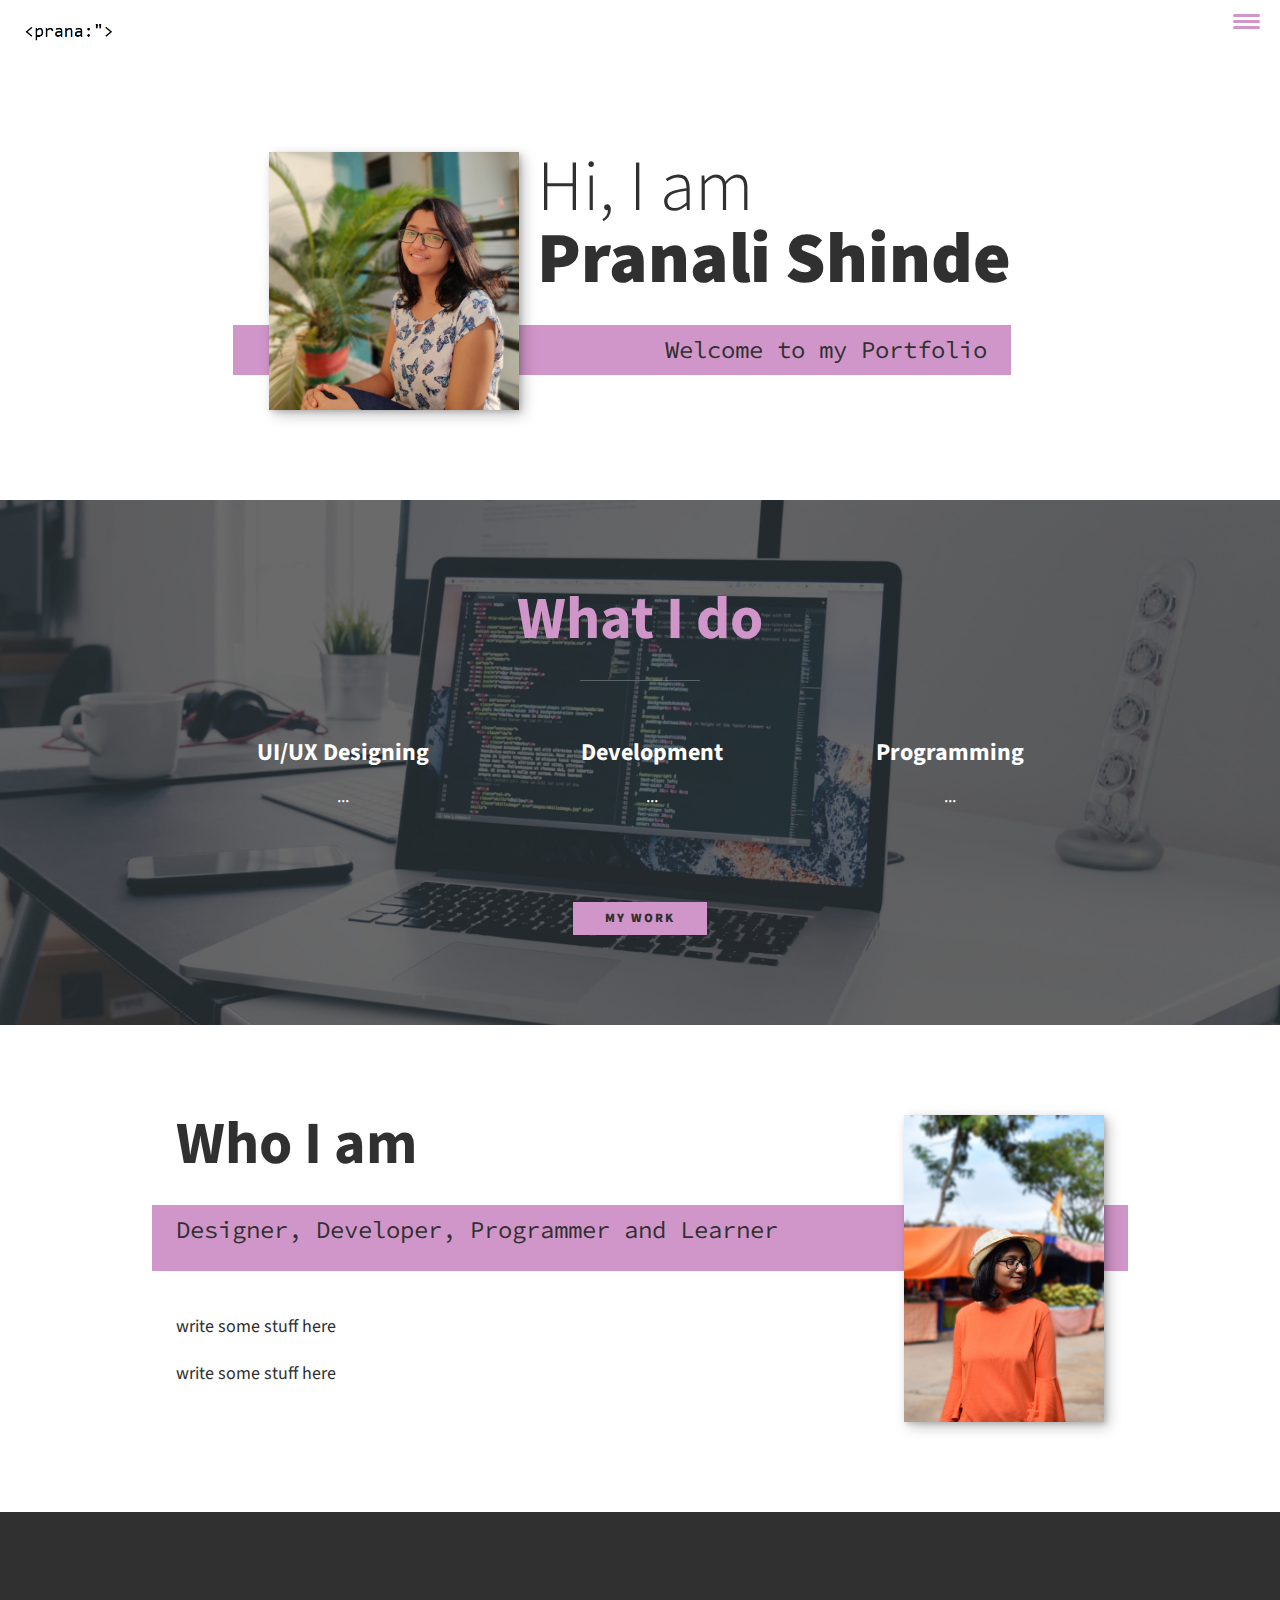
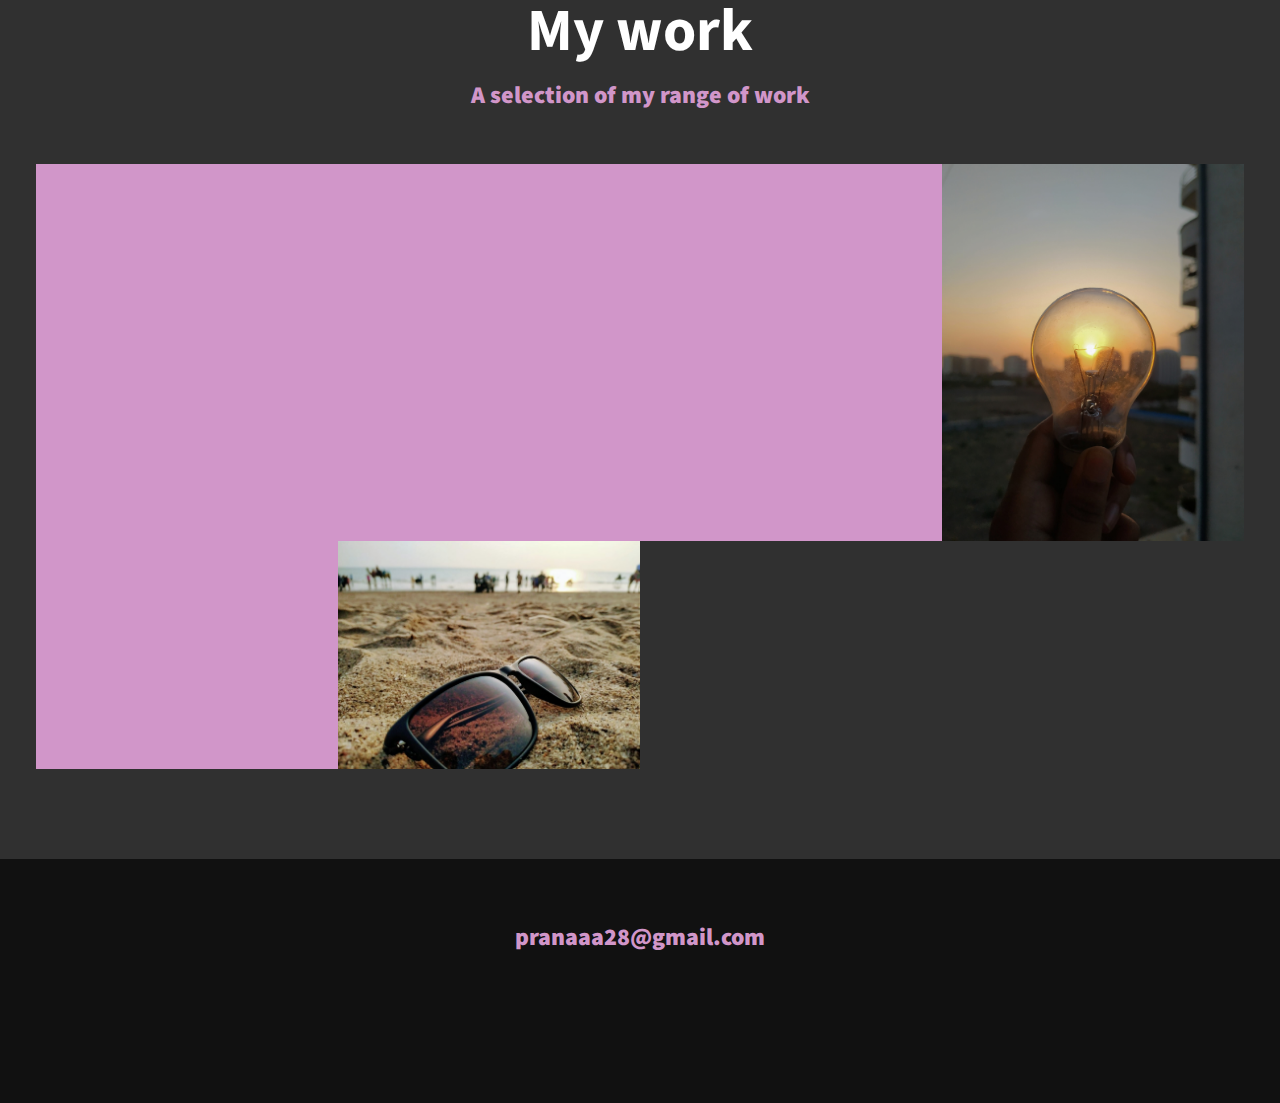
==== index.html @ b1d1e502 "upload files" ====
<!DOCTYPE html>
<html lang="en">
    <head>
        <meta charset="UTF-8">
        <meta name="viewport" content="width=device-width, initial-scale=1.0">
        <title>My Portfolio Website</title>
        <link rel="stylesheet" href="https://cdnjs.cloudflare.com/ajax/libs/normalize/7.0.0/normalize.min.css">
        <link rel="stylesheet" href="https://cdnjs.cloudflare.com/ajax/libs/font-awesome/5.11.2/css/all.css" integrity="sha256-46qynGAkLSFpVbEBog43gvNhfrOj+BmwXdxFgVK/Kvc=" crossorigin="anonymous" />  
        
        <!-- Update these with your own fonts -->
        <link href="https://fonts.googleapis.com/css?family=Source+Code+Pro:400,900|Source+Sans+Pro:300,900&display=swap" rel="stylesheet">
        
        <link rel="stylesheet" href="css/style.css">

    </head>
    <body>
        <header>
            <div class="logo">
                <img src="img/devjane.png" alt="">
            </div>
            <button class="nav-toggle" aria-label="toggle navigation">
                <span class="hamburger"></span>
            </button>
            <nav class="nav">
                <ul class="nav__list">
                    <li class="nav__item"><a href="#home" class="nav__link">Home</a></li>
                    <li class="nav__item"><a href="#services" class="nav__link">My Services</a></li>
                    <li class="nav__item"><a href="#about" class="nav__link">About me</a></li>
                    <li class="nav__item"><a href="#work" class="nav__link">My Work</a></li>
                </ul>
            </nav>
        </header>
        
        <!-- Introduction -->
        <section class="intro" id="home">
            <h1 class="section__title section__title--intro">
                Hi, I am <strong>Pranali Shinde </strong>
            </h1>
            <p class="section__subtitle section__subtitle--intro">Welcome to my Portfolio</p>
            <img src="img/dev-jane-01.jpg" alt="" class="intro__img">
        </section>
        
        
        <!-- My services -->
        <section class="my-services" id="services">
            <h2 class="section__title section__title--services">What I do</h2>
            <div class="services">
                <div class="service">
                    <h3>UI/UX Designing</h3>
                    <p> ...</p>
                </div> <!-- / service -->
                
                <div class="service">
                    <h3>Development</h3>
                    <p>...</p>
                </div> <!-- / service -->
                
                <div class="service">
                    <h3>Programming</h3>
                    <p>...</p>
                </div> <!-- / service -->
            </div> <!-- / services -->
            
            <a href="#work" class="btn">My Work</a>
        </section>
        
        
        <!-- About me -->
        <section class="about-me" id="about">
           <h2 class="section__title section__title--about">Who I am</h2>
           <p class="section__subtitle section__subtitle--about">Designer, Developer, Programmer and Learner</p>
           
           <div class="about-me__body">
               <p>write some stuff here</p>
               <p>write some stuff here</p>
           </div>
           
           <img src="img/dev-jane-02.jpg" alt="" class="about-me__img">
        </section>
        
        <!-- My Work -->
        <section class="my-work" id="work">
            <h2 class="section__title section__title--work">My work</h2>
            <p class="section__subtitle section__subtitle--work">A selection of my range of work</p>
            
            <div class="portfolio">
                <!-- Portfolio item 01 -->
                <a href="portfolio-item.html" class="portfolio__item">
                    <img src="img/portfolio-01.jpg" alt="" class="portfolio__img">
                </a>
                
                <!-- Portfolio item 02 -->
                <a href="portfolio-item.html" class="portfolio__item">
                    <img src="img/portfolio-02.jpg" alt="" class="portfolio__img">
                </a>
                
                <!-- Portfolio item 03 -->
                <a href="portfolio-item.html" class="portfolio__item">
                    <img src="img/portfolio-03.jpg" alt="" class="portfolio__img">
                </a>
                
                <!-- Portfolio item 04 -->
                <a href="portfolio-item.html" class="portfolio__item">
                    <img src="img/portfolio-04.jpg" alt="" class="portfolio__img">
                </a>
                
                <!-- Portfolio item 05 -->
                <a href="portfolio-item.html" class="portfolio__item">
                    <img src="img/portfolio-05.jpg" alt="" class="portfolio__img">
                </a>
                
                <!-- Portfolio item 06 -->
                <a href="portfolio-item.html" class="portfolio__item">
                    <img src="img/portfolio-06.jpg" alt="" class="portfolio__img">
                </a>
                
                <!-- Portfolio item 07 -->
                <a href="portfolio-item.html" class="portfolio__item">
                    <img src="img/portfolio-07.jpg" alt="" class="portfolio__img">
                </a>
                
                <!-- Portfolio item 08 -->
                <a href="#" class="portfolio__item">
                    <img src="img/portfolio-08.jpg" alt="" class="portfolio__img">
                </a>
                
                <!-- Portfolio item 09 -->
                <a href="#" class="portfolio__item">
                    <img src="img/portfolio-09.jpg" alt="" class="portfolio__img">
                </a>
                
                <!-- Portfolio item 0 0-->
                <a href="#" class="portfolio__item">
                    <img src="img/portfolio-10.jpg" alt="" class="portfolio__img">
                </a> 
            </div>
        </section>
        
        
        <!-- Footer -->
        <footer class="footer">
            
            <a href="mailto:pranaaa28@gmail.com" class="footer__link">pranaaa28@gmail.com</a>
            <ul class="social-list">
                <li class="social-list__item">
                    <a class="social-list__link" href="https://www.linkedin.com/in/pranali-shinde-b59006196/">
                        <i class="fab fa-linkedin-in"></i>
                    </a>
                </li>
                <li class="social-list__item">
                    <a class="social-list__link" href="hhttps://www.facebook.com/profile.php?id=100038057359545">
                        <i class="fab fa-facebook-f"></i>
                    </a>
                </li>
                <li class="social-list__item">
                    <a class="social-list__link" href="https://twitter.com/Pranali72898615">
                        <i class="fab fa-twitter"></i>
                    </a>
                </li>
                <li class="social-list__item">
                    <a class="social-list__link" href="https://github.com/pranalishinde28">
                        <i class="fab fa-github"></i>
                    </a>
                </li>
            </ul>
        </footer>
        
        
        <script src="js/index.js"></script>
        
    </body>
</html>
---- css/style.css ----
*,
*::before,
*::after {
    box-sizing: border-box;
}

/* Custom Properties, update these for your own design */

:root {
    --ff-primary: 'Source Sans Pro', sans-serif;
    --ff-secondary: 'Source Code Pro', monospace;
    
    --fw-reg: 300;
    --fw-bold: 900;
    
    --clr-light: #fff;
    --clr-dark: #303030;
    --clr-accent: #d196c9;
    
    --fs-h1: 3rem;
    --fs-h2: 2.25rem;
    --fs-h3: 1.25rem;
    --fs-body: 1rem;
    
    --bs: 0.25em 0.25em 0.75em rgba(0,0,0,.25),
          0.125em 0.125em 0.25em rgba(0,0,0,.15);
}

@media (min-width: 800px) {
    :root {
        --fs-h1: 4.5rem;
        --fs-h2: 3.75rem;
        --fs-h3: 1.5rem;
        --fs-body: 1.125rem;
    }
}

/* General styles */

/* endable this to add smooth scrolling */
/* html {
    scroll-behavior: smooth;
} */


body {
    background: var(--clr-light);
    color: var(--clr-dark);
    margin: 0;
    font-family: var(--ff-primary);
    font-size: var(--fs-body);
    line-height: 1.6;
}

section {
    padding: 5em 2em;
}

img {
    display: block;
    max-width: 100%;
}

strong { font-weight: var(--fw-bold) }

:focus {
    outline: 3px solid var(--clr-accent);
    outline-offset: 3px;
}

/* Buttons */

.btn {
    display: inline-block;
    padding: .5em 2.5em;
    background: var(--clr-accent);
    color: var(--clr-dark);
    text-decoration: none;
    cursor: pointer;
    font-size: .8rem;
    text-transform: uppercase;
    letter-spacing: 2px;
    font-weight: var(--fw-bold);
    transition: transform 200ms ease-in-out;
}

.btn:hover {
    transform: scale(1.1);
}

/* Typography */

h1,
h2,
h3 {
    line-height: 1;
    margin: 0;
}

h1 { font-size: var(--fs-h1) }
h2 { font-size: var(--fs-h2) }
h3 { font-size: var(--fs-h3) }


.section__title {
    margin-bottom: .25em;
}

.section__title--intro {
    font-weight: var(--fw-reg);
}

.section__title--intro strong {
    display: block;
}

.section__subtitle {
    margin: 0;
    font-size: var(--fs-h3);
}

.section__subtitle--intro,
.section__subtitle--about {
    background: var(--clr-accent);
    padding: .25em 1em;
    font-family: var(--ff-secondary);
    margin-bottom: 1em;
}

.section__subtitle--work {
    color: var(--clr-accent);
    font-weight: var(--fw-bold);
    margin-bottom: 2em;
}

/* header */

header {
    display: flex;
    justify-content: space-between;
    padding: 1em;
}

.logo {
    max-width: 100px;
}

.nav {
    position: fixed;
    background: var(--clr-dark);
    color: var(--clr-light);
    top: 0;
    bottom: 0;
    left: 0;
    right: 0;
    z-index: 100;
    
    transform: translateX(100%);
    transition: transform 250ms cubic-bezier(.5, 0, .5, 1);
}

.nav__list {
    list-style: none;
    display: flex;
    height: 100%;
    flex-direction: column;
    justify-content: space-evenly;
    align-items: center;
    margin: 0;
    padding: 0;
}

.nav__link {
    color: inherit;
    font-weight: var(--fw-bold);
    font-size: var(--fs-h2);
    text-decoration: none;
}

.nav__link:hover {
    color: var(--clr-accent);
}

.nav-toggle {
    padding: .5em;
    background: transparent;
    border: 0;
    cursor: pointer;
    position: absolute;
    right: 1em;
    top: 1em;
    z-index: 1000;
}

.nav-open .nav {
    transform: translateX(0);
}

.nav-open .nav-toggle {
    position: fixed;
}

.nav-open .hamburger {
    transform: rotate(.625turn);
}

.nav-open .hamburger::before {
    transform: rotate(90deg) translateX(-6px);
}

.nav-open .hamburger::after {
    opacity: 0;
}






.hamburger {
    display: block;
    position: relative;
}

.hamburger,
.hamburger::before,
.hamburger::after {
    background: var(--clr-accent);
    width: 2em;
    height: 3px;
    border-radius: 1em;
    transition: transform 250ms ease-in-out;
}


.hamburger::before,
.hamburger::after {
    content: '';
    position: absolute;
    left: 0;
    right: 0;
}

.hamburger::before { top: 6px; }
.hamburger::after { bottom: 6px; }


/*  Intro section  */

.intro {
    position: relative;
}

.intro__img {
    box-shadow: var(--bs);
}

.section__subtitle--intro {
    display: inline-block;
}

@media (min-width: 600px) {
    .intro {
        display: grid;
        width: min-content;
        margin: 0 auto;
        grid-column-gap: 1em;
        grid-template-areas: 
            "img title"
            "img subtitle";
        grid-template-columns: min-content max-content;
    }
    
    .intro__img {
        grid-area: img;
        min-width: 250px;
        position: relative;
        z-index: 2;
    }    
    
    .section__subtitle--intro {
        align-self: start;
        grid-column: -1 / 1;
        grid-row: 2;
        text-align: right;
        position: relative;
        left: -1.5em;
        width: calc(100% + 1.5em);
    }
}



/*  My services section  */

.my-services {
    background-color: var(--clr-dark);
    background-image: url(../img/services-bg.jpg);
    background-size: cover;
    /* background-blend-mode: multiply; */
    color: var(--clr-light);
    text-align: center;
}

.section__title--services {
    color: var(--clr-accent);
    position: relative;
}

.section__title--services::after {
    content: '';
    display: block;
    width: 2em;
    height: 1px;
    margin: 0.5em auto 1em;
    background: var(--clr-light);
    opacity: 0.25;
}

.services {
    margin-bottom: 4em;
}

.service {
    max-width: 500px;
    margin: 0 auto;
}

@media (min-width: 800px) {
    .services {
        display: flex;
        max-width: 1000px;
        margin-left: auto;
        margin-right: auto;
    }
    
    .service + .service {
        margin-left: 2em;
    }
}


.about-me {
    max-width: 1000px;
    margin: 0 auto;
}

.about-me__img {
    box-shadow: var(--bs);
}

@media (min-width: 600px) {
    .about-me {
        display: grid;
        grid-template-columns: 1fr 200px;
        grid-template-areas: 
            "title img"
            "subtitle img"
            "text img";
        grid-column-gap: 2em;
    }
    
    .section__title--about {
        grid-area: title;
    }
    
    .section__subtitle--about {
        grid-column: 1 / -1;
        grid-row: 2;
        position: relative;
        left: -1em;
        width: calc(100% + 2em);
        padding-left: 1em;
        padding-right: calc(200px + 4em);
    }
    
    .about-me__img {
        grid-area: img;
        position: relative;
        z-index: 2;
    }
}

/* My Work */

.my-work {
    background-color: var(--clr-dark);
    color: var(--clr-light);
    text-align: center;    
}

.portfolio {
    display: grid;
    grid-template-columns: repeat(auto-fit, minmax(300px, 1fr));
}

.portfolio__item {
    background: var(--clr-accent);
    overflow: hidden;
}

.portfolio__img {
    transition: 
        transform 750ms cubic-bezier(.5, 0, .5, 1),
        opacity 250ms linear;
}

.portfolio__item:focus {
    position: relative;
    z-index: 2;
}

.portfolio__img:hover,
.portfolio__item:focus .portfolio__img {
    transform: scale(1.2);
    opacity: .5;
}


/* footer */

.footer {
    background: #111;
    color: var(--clr-accent);
    text-align: center;
    padding: 2.5em 0;
    font-size: var(--fs-h3);

}

.footer a { 
    color: inherit;
    text-decoration: none;
}

.footer__link {
    font-weight: var(--fw-bold);
}

.footer__link:hover,
.social-list__link:hover {
    opacity: .7;
}

.footer__link:hover {
    text-decoration: underline;
}

.social-list {
    list-style: none;
    display: flex;
    justify-content: center;
    margin: 2em 0 0;
    padding: 0;
}

.social-list__item {
    margin: 0 .5em;
}

.social-list__link {
    padding: .5em;
}


/* Individual portfolio item styles */

.portfolio-item-individual {
    padding: 0 2em 2em;
    max-width: 1000px;
    margin: 0 auto;
}

.portfolio-item-individual p {
    max-width: 600px;
    margin-left: auto;
    margin-right: auto;
}
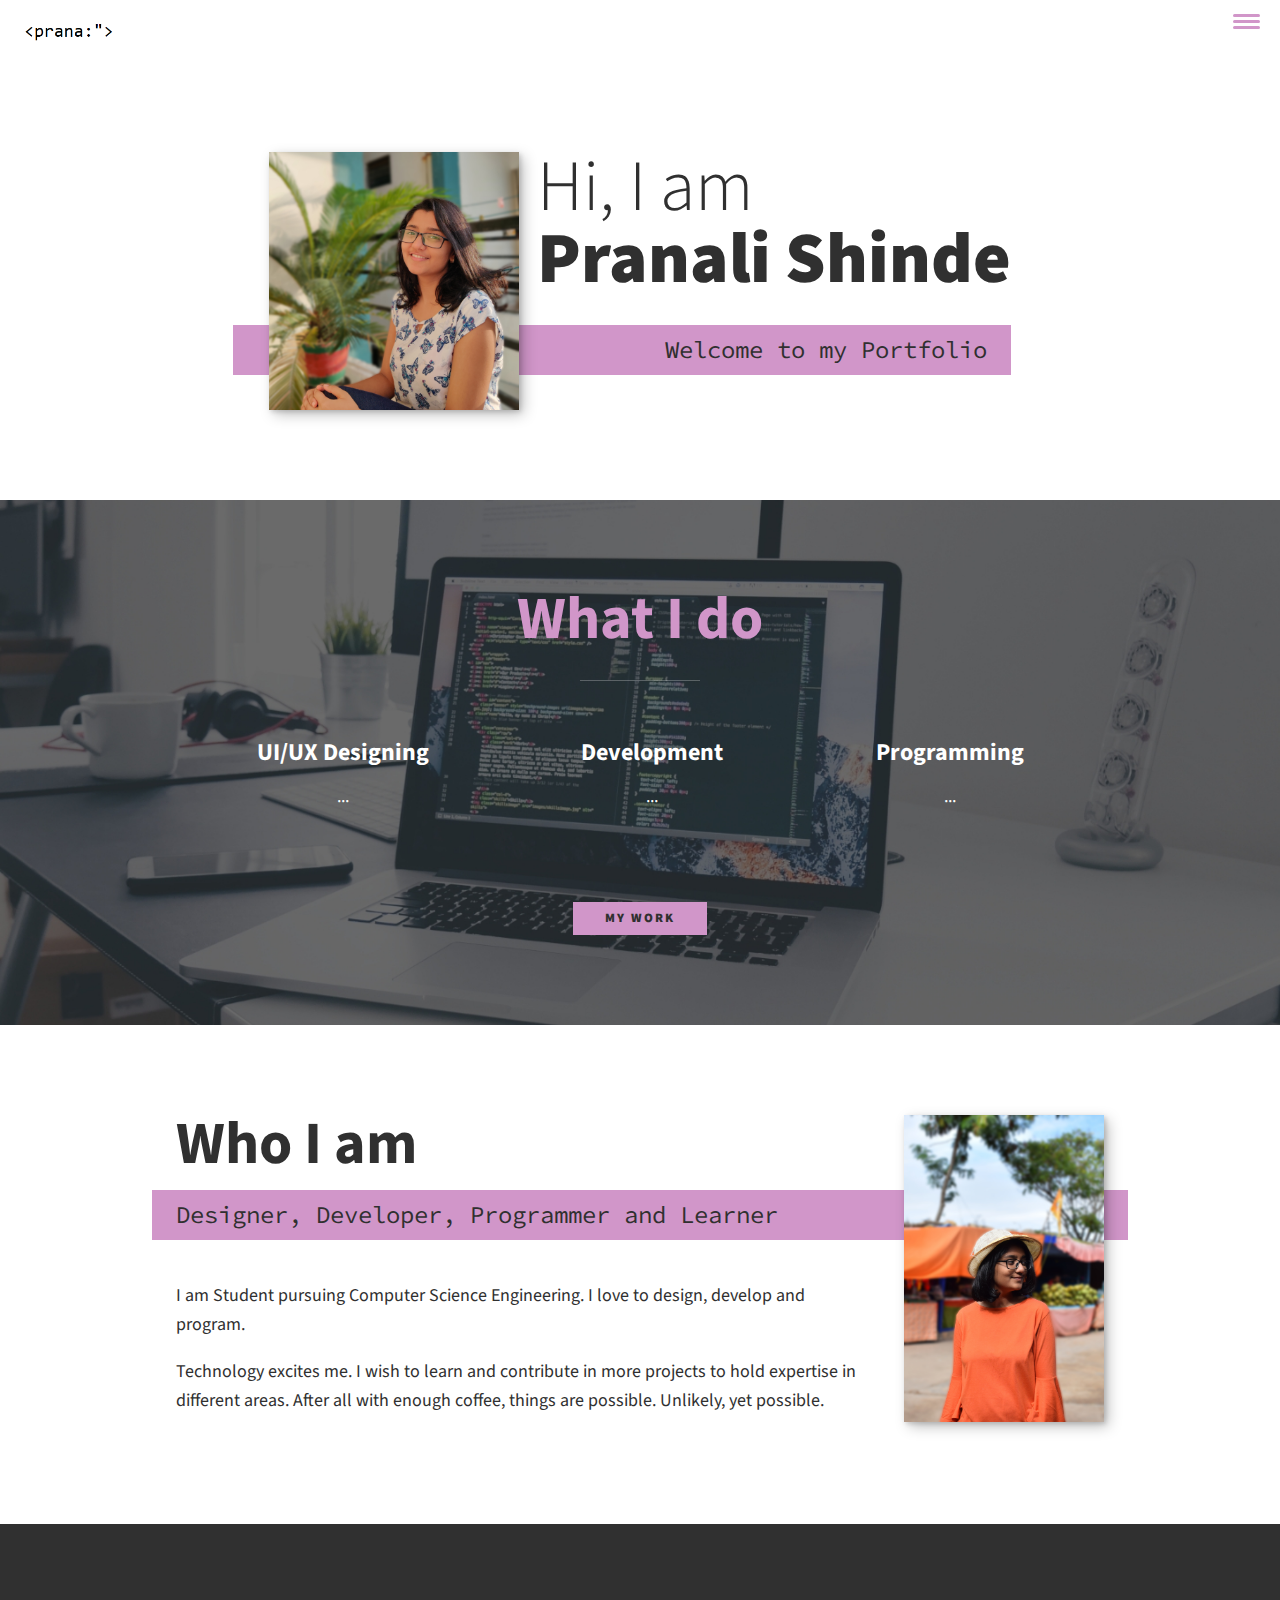
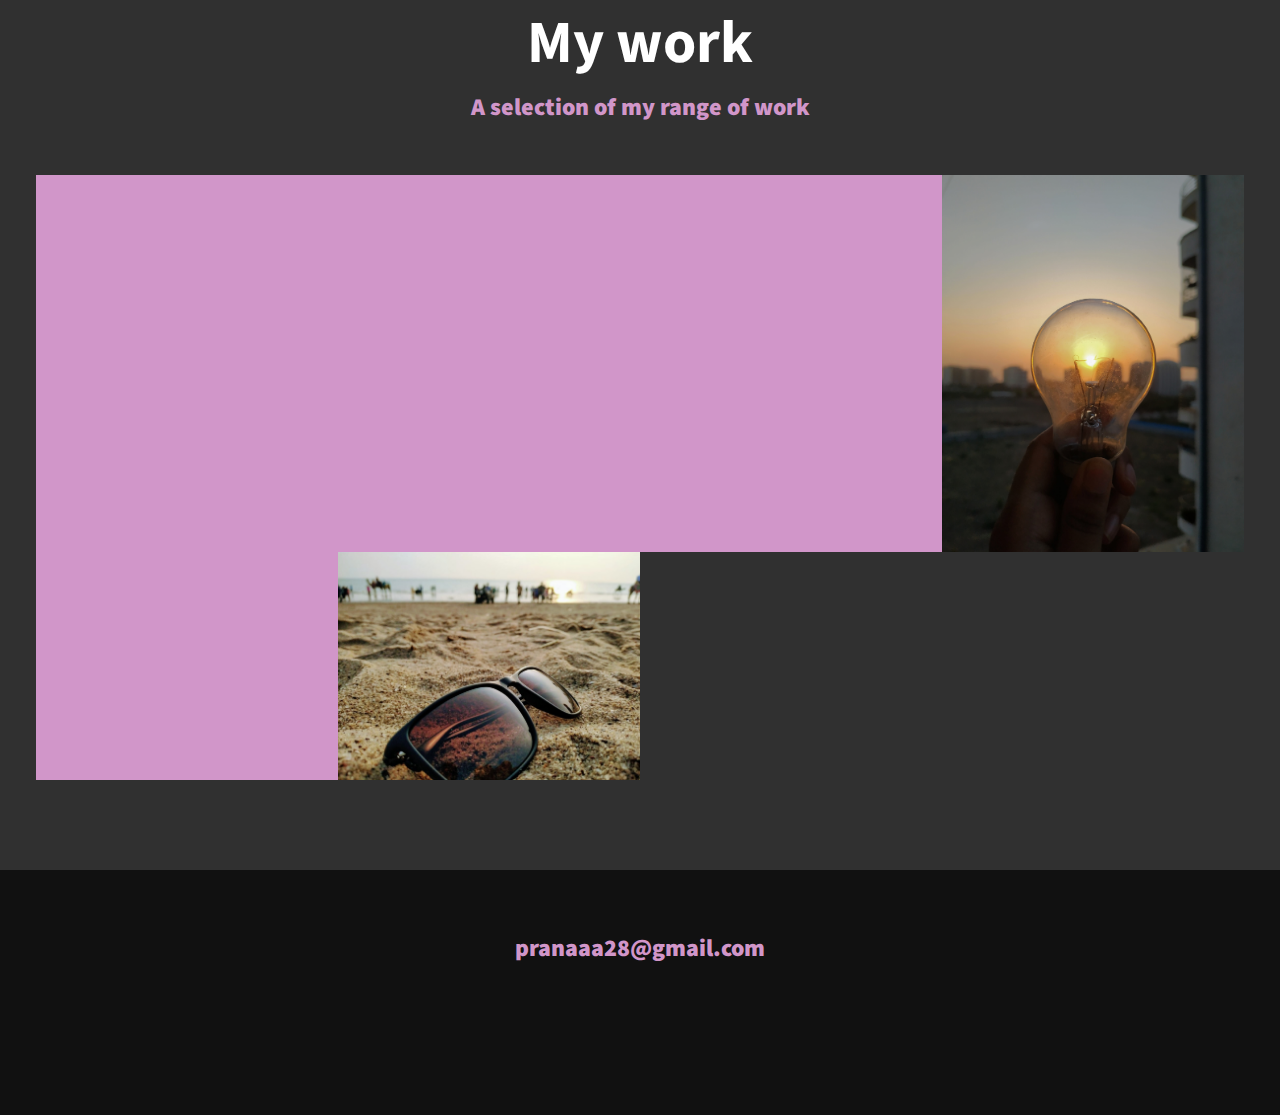
==== commit bc24c821: "Update index.html" ====
--- a/index.html
+++ b/index.html
@@ -71,8 +71,9 @@
            <p class="section__subtitle section__subtitle--about">Designer, Developer, Programmer and Learner</p>
            
            <div class="about-me__body">
-               <p>write some stuff here</p>
-               <p>write some stuff here</p>
+               <p>I am Student pursuing Computer Science Engineering. I love to design, develop and program.</p>
+               <p>Technology excites me. I wish to learn and contribute in more projects to hold expertise in different areas. After all with enough coffee, things are possible. Unlikely, yet possible.
+</p>
            </div>
            
            <img src="img/dev-jane-02.jpg" alt="" class="about-me__img">
@@ -169,4 +170,4 @@
         <script src="js/index.js"></script>
         
     </body>
-</html>+</html>
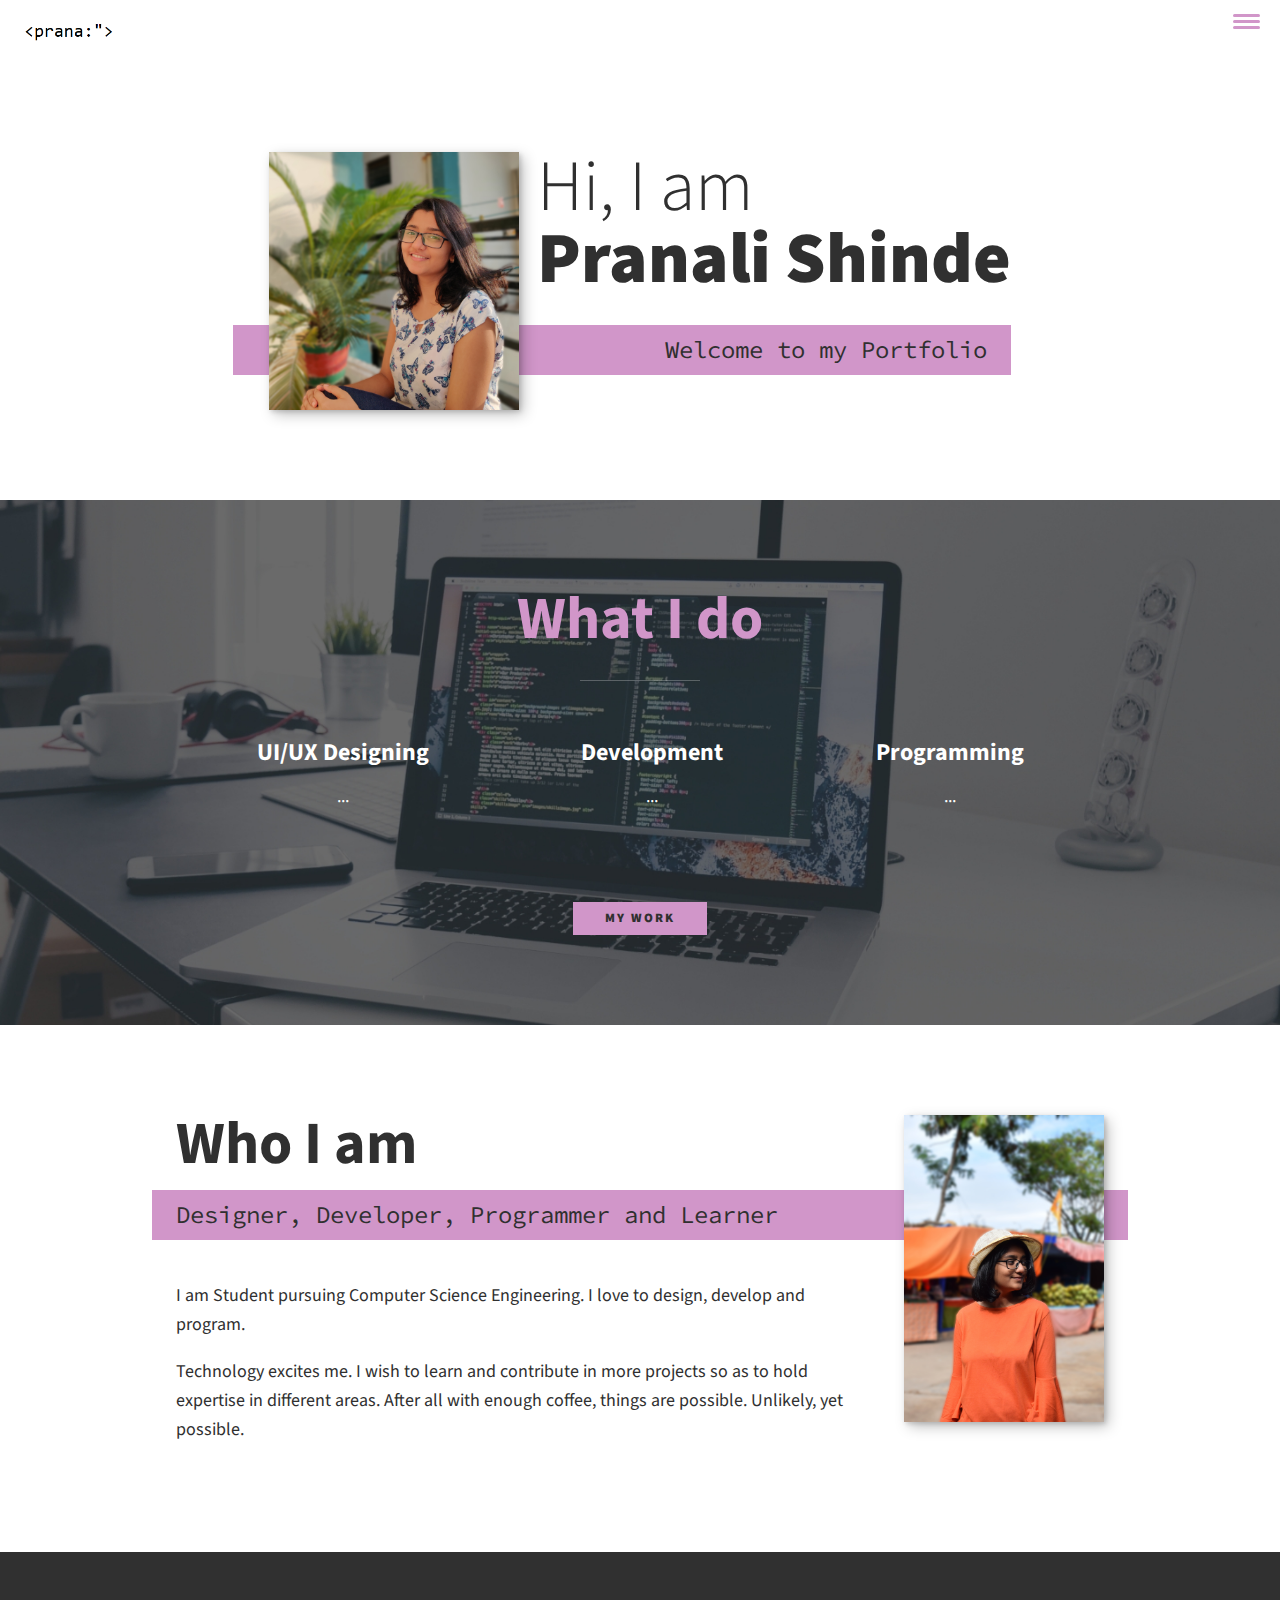
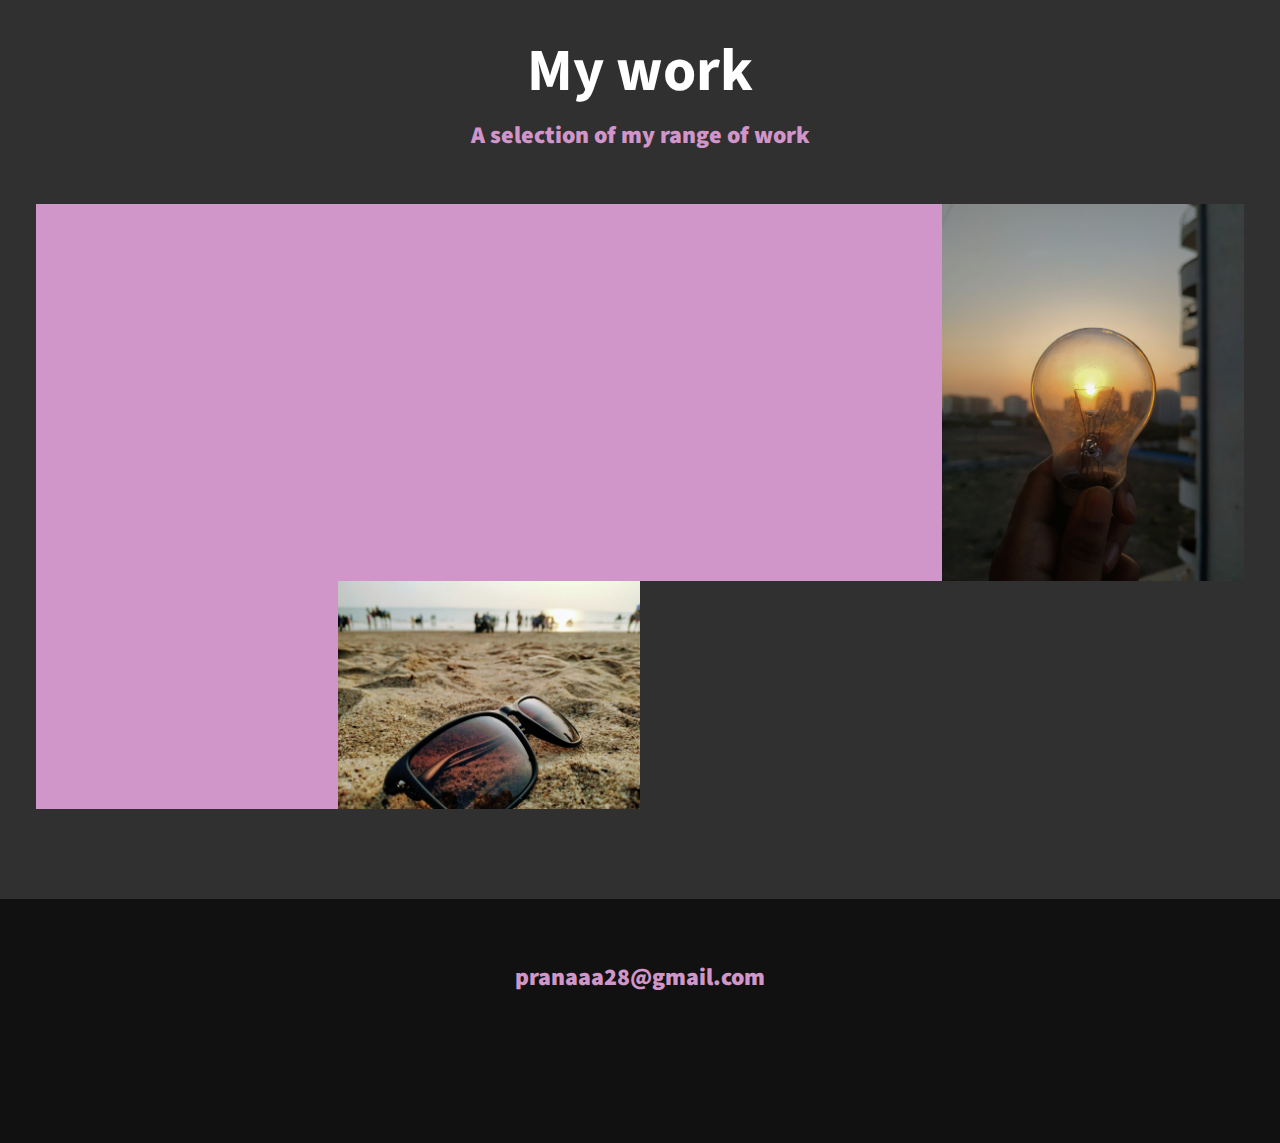
==== commit e5fbc8b4: "Update index.html" ====
--- a/index.html
+++ b/index.html
@@ -72,7 +72,7 @@
            
            <div class="about-me__body">
                <p>I am Student pursuing Computer Science Engineering. I love to design, develop and program.</p>
-               <p>Technology excites me. I wish to learn and contribute in more projects to hold expertise in different areas. After all with enough coffee, things are possible. Unlikely, yet possible.
+               <p>Technology excites me. I wish to learn and contribute in more projects so as to hold expertise in different areas. After all with enough coffee, things are possible. Unlikely, yet possible.
 </p>
            </div>
            
